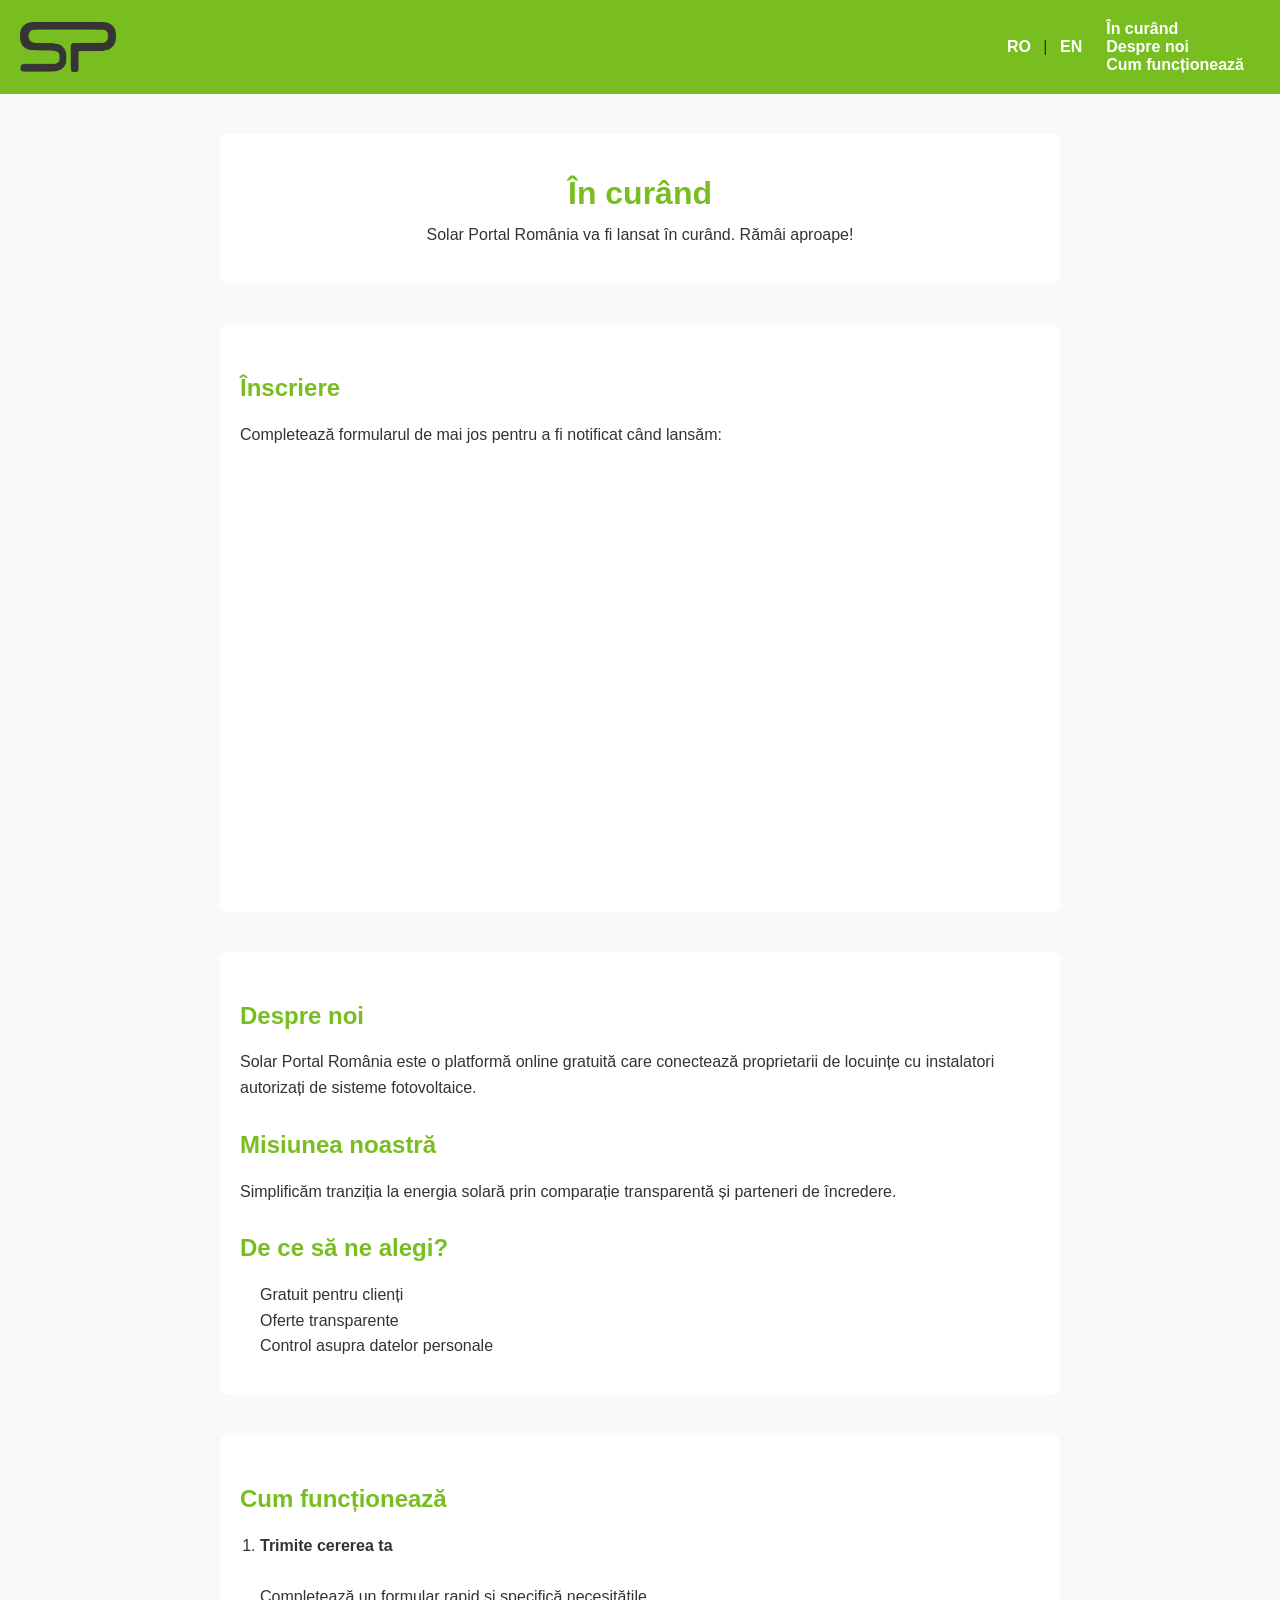
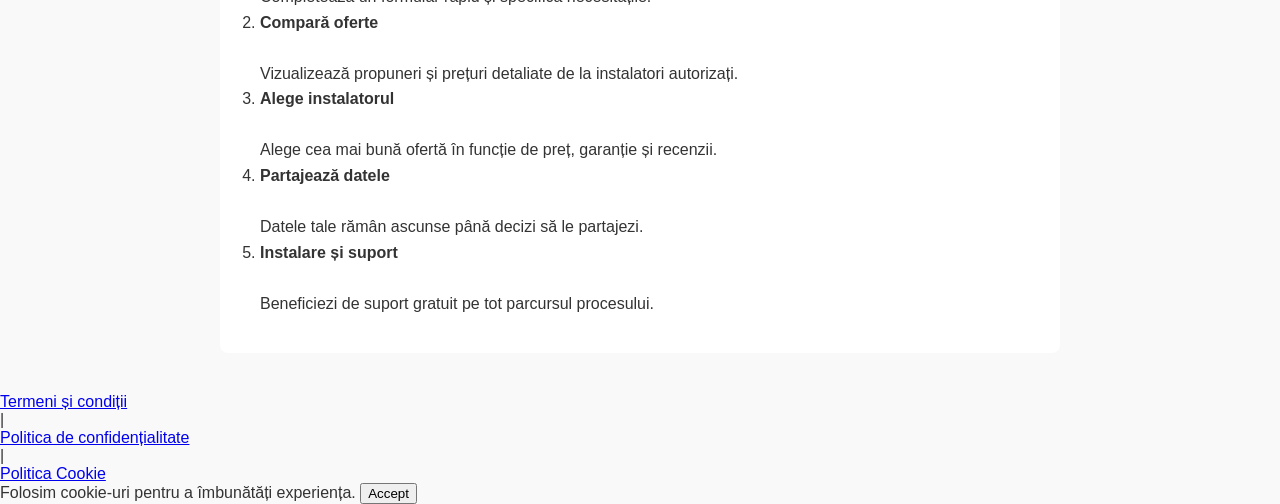
==== index5.html @ d9ca124c "Rename index.html to index5.html" ====
<!DOCTYPE html>
<!-- File: index.html -->
<html lang="ro">
<head>
  <meta charset="UTF-8">
  <meta name="viewport" content="width=device-width,initial-scale=1">
  <title>Solar Portal România</title>
  <style>
    :root {
      --brand-green: #78BE20;
      --bg-light: #f9f9f9;
      --text-dark: #333;
      --text-light: #fff;
    }
    body {
      margin: 0;
      font-family: Arial, sans-serif;
      background: var(--bg-light);
      color: var(--text-dark);
    }
    header {
      background: var(--brand-green);
      padding: 20px;
      display: flex;
      align-items: center;
      justify-content: space-between;
      position: sticky;
      top: 0;
    }
    header img {
      height: 50px;
    }
    nav {
      display: flex;
      align-items: center;
    }
    .lang-switch a {
      margin: 0 0.5rem;
      text-decoration: none;
      color: var(--text-light);
      font-weight: bold;
      cursor: pointer;
    }
    .links a {
      margin: 0 1rem;
      text-decoration: none;
      color: var(--text-light);
      font-weight: bold;
    }
    .section {
      max-width: 800px;
      margin: 40px auto;
      padding: 20px;
      background: #fff;
      border-radius: 8px;
    }
    h1, h2 {
      color: var(--brand-green);
    }
    h1 {
      font-size: 2em;
      margin-bottom: 10px;
      text-align: center;
    }
    h2 {
      font-size: 1.5em;
      margin-top: 30px;
    }
    p, ul, ol {
      line-height: 1.6;
      margin-top: 10px;
    }
    ul, ol {
      padding-left: 20px;
    }
    /* Language visibility */
    .ro { display: block; }
    .en { display: none; }
  </style>
  <script>
    function switchLang(lang) {
      document.documentElement.lang = lang;
      document.querySelectorAll('.ro').forEach(el => el.style.display = lang === 'ro' ? 'block' : 'none');
      document.querySelectorAll('.en').forEach(el => el.style.display = lang === 'en' ? 'block' : 'none');
    }
    window.addEventListener('DOMContentLoaded', () => switchLang('ro'));
  </script>
</head>
<body>
  <header>
    <img src="assets/logo1.png" alt="Solar Portal România Logo">
    <nav>
      <div class="lang-switch">
        <a onclick="switchLang('ro')">RO</a> |
        <a onclick="switchLang('en')">EN</a>
      </div>
      <div class="links">
        <a href="#coming" class="ro">În curând</a>
        <a href="#coming" class="en">Coming Soon</a>
        <a href="#about" class="ro">Despre noi</a>
        <a href="#about" class="en">About Us</a>
        <a href="#how-it-works" class="ro">Cum funcționează</a>
        <a href="#how-it-works" class="en">How It Works</a>
      </div>
    </nav>
  </header>

  <div id="coming" class="section">
    <h1 class="ro">În curând</h1>
    <h1 class="en">Coming Soon</h1>
    <p class="ro",  style="text-align: center">Solar Portal România va fi lansat în curând. Rămâi aproape!</p>
    <p class="en", style="text-align: center">Solar Portal Romania is launching shortly. Stay tuned!</p>
  </div>
  
 <!-- Sign-up / Form Section -->
  <div id="signup" class="section">
    <h2 class="ro">Înscriere</h2>
    <h2 class="en">Sign Up</h2>
    <p class="ro">Completează formularul de mai jos pentru a fi notificat când lansăm:</p>
    <p class="en">Fill out the form below to get notified when we launch:</p>
    <!-- Embed your form here -->
    <div id="form-embed">
      <iframe data-tally-src="https://tally.so/embed/3xLEav?alignLeft=1&hideTitle=1&transparentBackground=1&dynamicHeight=1" loading="lazy" width="100%" height="424" frameborder="0" marginheight="0" marginwidth="0" title="null"></iframe>
<script>var d=document,w="https://tally.so/widgets/embed.js",v=function(){"undefined"!=typeof Tally?Tally.loadEmbeds():d.querySelectorAll("iframe[data-tally-src]:not([src])").forEach((function(e){e.src=e.dataset.tallySrc}))};if("undefined"!=typeof Tally)v();else if(d.querySelector('script[src="'+w+'"]')==null){var s=d.createElement("script");s.src=w,s.onload=v,s.onerror=v,d.body.appendChild(s);}</script>
    </div>
  </div>
  
  <div id="about" class="section">
    <h2 class="ro">Despre noi</h2>
    <h2 class="en">About Us</h2>
    <p class="ro">Solar Portal România este o platformă online gratuită care conectează proprietarii de locuințe cu instalatori autorizați de sisteme fotovoltaice.</p>
    <p class="en">Solar Portal Romania is a free online platform connecting homeowners with certified solar installers.</p>
    <h2 class="ro">Misiunea noastră</h2>
    <h2 class="en">Our Mission</h2>
    <p class="ro">Simplificăm tranziția la energia solară prin comparație transparentă și parteneri de încredere.</p>
    <p class="en">We simplify the transition to solar power through transparent comparison and trusted partners.</p>
    <h2 class="ro">De ce să ne alegi?</h2>
    <h2 class="en">Why Choose Us?</h2>
    <ul>
      <li class="ro">Gratuit pentru clienți</li>
      <li class="en">Free for customers</li>
      <li class="ro">Oferte transparente</li>
      <li class="en">Transparent quotes</li>
      <li class="ro">Control asupra datelor personale</li>
      <li class="en">Data privacy control</li>
    </ul>
  </div>

  <div id="how-it-works" class="section">
    <h2 class="ro">Cum funcționează</h2>
    <h2 class="en">How It Works</h2>
    <ol>
      <li><strong class="ro">Trimite cererea ta</strong><strong class="en">Submit your request</strong><br>
          <span class="ro">Completează un formular rapid și specifică necesitățile.</span>
          <span class="en">Fill out a quick form and specify your needs.</span>
      </li>
      <li><strong class="ro">Compară oferte</strong><strong class="en">Compare quotes</strong><br>
          <span class="ro">Vizualizează propuneri și prețuri detaliate de la instalatori autorizați.</span>
          <span class="en">View detailed proposals and prices from certified installers.</span>
      </li>
      <li><strong class="ro">Alege instalatorul</strong><strong class="en">Choose installer</strong><br>
          <span class="ro">Alege cea mai bună ofertă în funcție de preț, garanție și recenzii.</span>
          <span class="en">Select the best match based on price, warranty, and reviews.</span>
      </li>
      <li><strong class="ro">Partajează datele</strong><strong class="en">Share your data</strong><br>
          <span class="ro">Datele tale rămân ascunse până decizi să le partajezi.</span>
          <span class="en">Your contact details remain hidden until you decide to share.</span>
      </li>
      <li><strong class="ro">Instalare și suport</strong><strong class="en">Installation & support</strong><br>
          <span class="ro">Beneficiezi de suport gratuit pe tot parcursul procesului.</span>
          <span class="en">Get your panels installed and enjoy free guidance throughout.</span>
      </li>
    </ol>
  </div>
    <!-- Footer with legal links -->
  <footer>
    <a href="terms.html" class="ro">Termeni și condiții</a><a href="terms-en.html" class="en">Terms & Conditions</a> |
    <a href="privacy.html" class="ro">Politica de confidențialitate</a><a href="privacy-en.html" class="en">Privacy Policy</a> |
    <a href="cookie-policy.html" class="ro">Politica Cookie</a><a href="cookie-policy-en.html" class="en">Cookie Policy</a>
  </footer>

  <!-- Cookie Consent Banner -->
  <div id="cookie-banner">
    <span class="ro">Folosim cookie-uri pentru a îmbunătăți experiența. <button onclick="acceptCookies()">Accept</button></span>
    <span class="en">We use cookies to improve experience. <button onclick="acceptCookies()">Accept</button></span>
  </div>
</body>
</html>
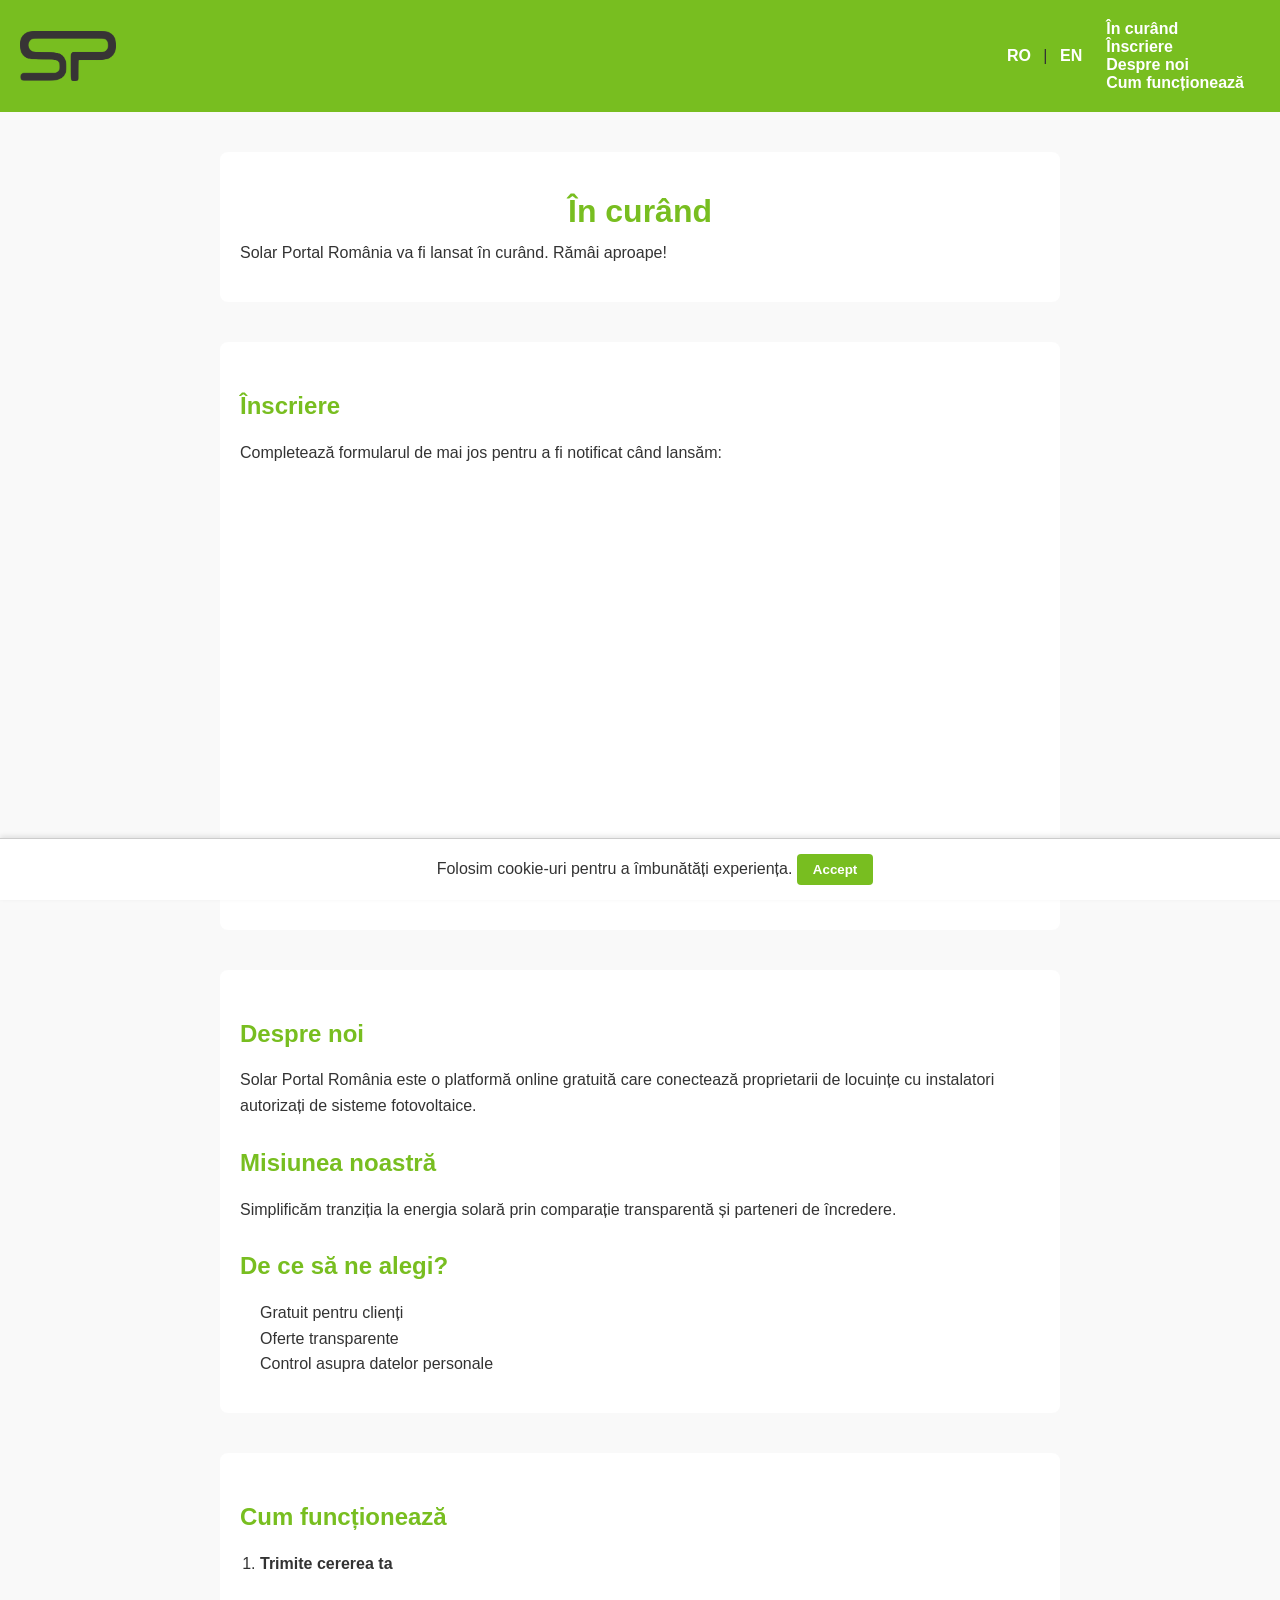
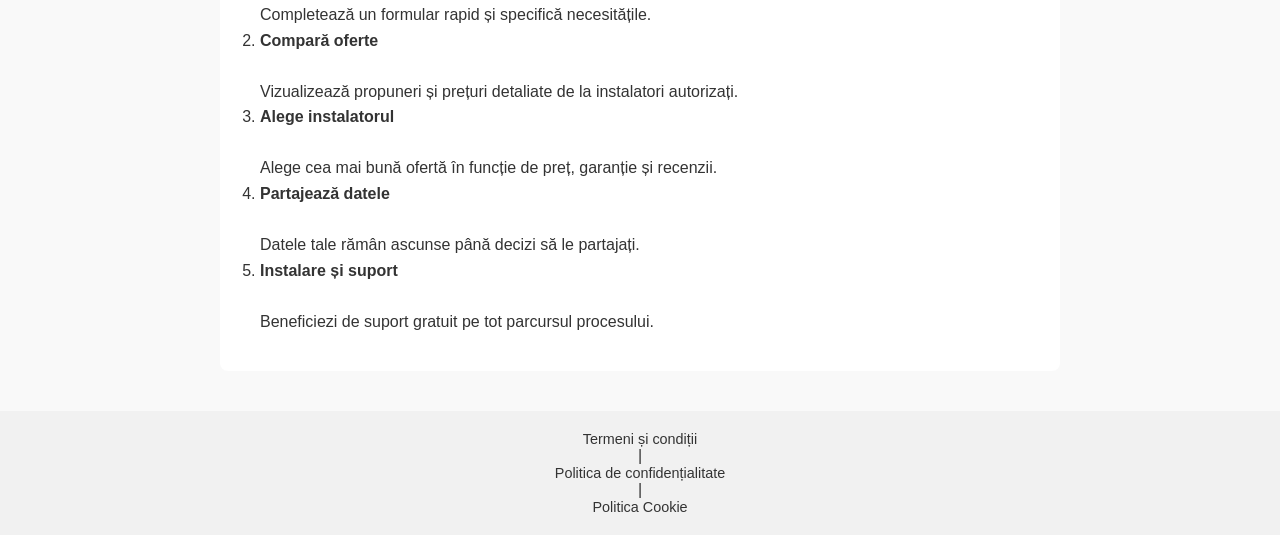
==== commit cf9f1ea6: "Update index5.html" ====
--- a/index5.html
+++ b/index5.html
@@ -6,76 +6,27 @@
   <meta name="viewport" content="width=device-width,initial-scale=1">
   <title>Solar Portal România</title>
   <style>
-    :root {
-      --brand-green: #78BE20;
-      --bg-light: #f9f9f9;
-      --text-dark: #333;
-      --text-light: #fff;
-    }
-    body {
-      margin: 0;
-      font-family: Arial, sans-serif;
-      background: var(--bg-light);
-      color: var(--text-dark);
-    }
-    header {
-      background: var(--brand-green);
-      padding: 20px;
-      display: flex;
-      align-items: center;
-      justify-content: space-between;
-      position: sticky;
-      top: 0;
-    }
-    header img {
-      height: 50px;
-    }
-    nav {
-      display: flex;
-      align-items: center;
-    }
-    .lang-switch a {
-      margin: 0 0.5rem;
-      text-decoration: none;
-      color: var(--text-light);
-      font-weight: bold;
-      cursor: pointer;
-    }
-    .links a {
-      margin: 0 1rem;
-      text-decoration: none;
-      color: var(--text-light);
-      font-weight: bold;
-    }
-    .section {
-      max-width: 800px;
-      margin: 40px auto;
-      padding: 20px;
-      background: #fff;
-      border-radius: 8px;
-    }
-    h1, h2 {
-      color: var(--brand-green);
-    }
-    h1 {
-      font-size: 2em;
-      margin-bottom: 10px;
-      text-align: center;
-    }
-    h2 {
-      font-size: 1.5em;
-      margin-top: 30px;
-    }
-    p, ul, ol {
-      line-height: 1.6;
-      margin-top: 10px;
-    }
-    ul, ol {
-      padding-left: 20px;
-    }
+    :root { --brand-green: #78BE20; --bg-light: #f9f9f9; --text-dark: #333; --text-light: #fff; }
+    body { margin: 0; font-family: Arial, sans-serif; background: var(--bg-light); color: var(--text-dark); }
+    header { background: var(--brand-green); padding: 20px; display: flex; align-items: center; justify-content: space-between; position: sticky; top: 0; }
+    header img { height: 50px; }
+    nav { display: flex; align-items: center; }
+    .lang-switch a { margin: 0 0.5rem; color: var(--text-light); font-weight: bold; text-decoration: none; cursor: pointer; }
+    .links a { margin: 0 1rem; color: var(--text-light); font-weight: bold; text-decoration: none; }
+    .section { max-width: 800px; margin: 40px auto; padding: 20px; background: #fff; border-radius: 8px; }
+    h1, h2 { color: var(--brand-green); }
+    h1 { font-size: 2em; margin-bottom: 10px; text-align: center; }
+    h2 { font-size: 1.5em; margin-top: 30px; }
+    p, ul, ol { line-height: 1.6; margin-top: 10px; }
+    ul, ol { padding-left: 20px; }
     /* Language visibility */
     .ro { display: block; }
     .en { display: none; }
+    /* Cookie banner */
+    #cookie-banner { display: none; position: fixed; bottom: 0; width: 100%; background: #fff; border-top: 1px solid #ccc; padding: 15px; text-align: center; box-shadow: 0 -2px 5px rgba(0,0,0,0.1); }
+    #cookie-banner button { background: var(--brand-green); color: #fff; border: none; padding: 8px 16px; border-radius: 4px; cursor: pointer; font-weight: bold; }
+    footer { background: #f1f1f1; padding: 20px; text-align: center; }
+    footer a { margin: 0 10px; color: var(--text-dark); text-decoration: none; font-size: 0.9em; }
   </style>
   <script>
     function switchLang(lang) {
@@ -83,7 +34,23 @@
       document.querySelectorAll('.ro').forEach(el => el.style.display = lang === 'ro' ? 'block' : 'none');
       document.querySelectorAll('.en').forEach(el => el.style.display = lang === 'en' ? 'block' : 'none');
     }
-    window.addEventListener('DOMContentLoaded', () => switchLang('ro'));
+    function setCookie(name, value, days) {
+      const d = new Date(); d.setTime(d.getTime() + (days*24*60*60*1000));
+      document.cookie = `${name}=${value};expires=${d.toUTCString()};path=/`;
+    }
+    function getCookie(name) {
+      const match = document.cookie.match(new RegExp('(^| )'+name+'=([^;]+)')); return match ? match[2] : '';
+    }
+    function acceptCookies() {
+      setCookie('cookie_consent', 'true', 365);
+      document.getElementById('cookie-banner').style.display = 'none';
+    }
+    window.addEventListener('DOMContentLoaded', () => {
+      switchLang('ro');
+      if (getCookie('cookie_consent') !== 'true') {
+        document.getElementById('cookie-banner').style.display = 'block';
+      }
+    });
   </script>
 </head>
 <body>
@@ -91,88 +58,60 @@
     <img src="assets/logo1.png" alt="Solar Portal România Logo">
     <nav>
       <div class="lang-switch">
-        <a onclick="switchLang('ro')">RO</a> |
-        <a onclick="switchLang('en')">EN</a>
+        <a onclick="switchLang('ro')">RO</a> | <a onclick="switchLang('en')">EN</a>
       </div>
       <div class="links">
-        <a href="#coming" class="ro">În curând</a>
-        <a href="#coming" class="en">Coming Soon</a>
-        <a href="#about" class="ro">Despre noi</a>
-        <a href="#about" class="en">About Us</a>
-        <a href="#how-it-works" class="ro">Cum funcționează</a>
-        <a href="#how-it-works" class="en">How It Works</a>
+        <a href="#coming" class="ro">În curând</a><a href="#coming" class="en">Coming Soon</a>
+        <a href="#signup" class="ro">Înscriere</a><a href="#signup" class="en">Sign Up</a>
+        <a href="#about" class="ro">Despre noi</a><a href="#about" class="en">About Us</a>
+        <a href="#how-it-works" class="ro">Cum funcționează</a><a href="#how-it-works" class="en">How It Works</a>
       </div>
     </nav>
   </header>
 
   <div id="coming" class="section">
-    <h1 class="ro">În curând</h1>
-    <h1 class="en">Coming Soon</h1>
-    <p class="ro",  style="text-align: center">Solar Portal România va fi lansat în curând. Rămâi aproape!</p>
-    <p class="en", style="text-align: center">Solar Portal Romania is launching shortly. Stay tuned!</p>
+    <h1 class="ro">În curând</h1><h1 class="en">Coming Soon</h1>
+    <p class="ro">Solar Portal România va fi lansat în curând. Rămâi aproape!</p><p class="en">Solar Portal Romania is launching shortly. Stay tuned!</p>
   </div>
-  
- <!-- Sign-up / Form Section -->
+
+  <!-- Sign-up / Form Section -->
   <div id="signup" class="section">
-    <h2 class="ro">Înscriere</h2>
-    <h2 class="en">Sign Up</h2>
-    <p class="ro">Completează formularul de mai jos pentru a fi notificat când lansăm:</p>
-    <p class="en">Fill out the form below to get notified when we launch:</p>
-    <!-- Embed your form here -->
-    <div id="form-embed">
-      <iframe data-tally-src="https://tally.so/embed/3xLEav?alignLeft=1&hideTitle=1&transparentBackground=1&dynamicHeight=1" loading="lazy" width="100%" height="424" frameborder="0" marginheight="0" marginwidth="0" title="null"></iframe>
-<script>var d=document,w="https://tally.so/widgets/embed.js",v=function(){"undefined"!=typeof Tally?Tally.loadEmbeds():d.querySelectorAll("iframe[data-tally-src]:not([src])").forEach((function(e){e.src=e.dataset.tallySrc}))};if("undefined"!=typeof Tally)v();else if(d.querySelector('script[src="'+w+'"]')==null){var s=d.createElement("script");s.src=w,s.onload=v,s.onerror=v,d.body.appendChild(s);}</script>
-    </div>
+    <h2 class="ro">Înscriere</h2><h2 class="en">Sign Up</h2>
+    <p class="ro">Completează formularul de mai jos pentru a fi notificat când lansăm:</p><p class="en">Fill out the form below to get notified when we launch:</p>
+    <div id="form-embed"><iframe data-tally-src="https://tally.so/embed/3xLEav?alignLeft=1&hideTitle=1&transparentBackground=1&dynamicHeight=1" loading="lazy" width="100%" height="424" frameborder="0" marginheight="0" marginwidth="0" title="null"></iframe>
+<script>var d=document,w="https://tally.so/widgets/embed.js",v=function(){"undefined"!=typeof Tally?Tally.loadEmbeds():d.querySelectorAll("iframe[data-tally-src]:not([src])").forEach((function(e){e.src=e.dataset.tallySrc}))};if("undefined"!=typeof Tally)v();else if(d.querySelector('script[src="'+w+'"]')==null){var s=d.createElement("script");s.src=w,s.onload=v,s.onerror=v,d.body.appendChild(s);}</script></div>
   </div>
-  
+
   <div id="about" class="section">
-    <h2 class="ro">Despre noi</h2>
-    <h2 class="en">About Us</h2>
-    <p class="ro">Solar Portal România este o platformă online gratuită care conectează proprietarii de locuințe cu instalatori autorizați de sisteme fotovoltaice.</p>
-    <p class="en">Solar Portal Romania is a free online platform connecting homeowners with certified solar installers.</p>
-    <h2 class="ro">Misiunea noastră</h2>
-    <h2 class="en">Our Mission</h2>
-    <p class="ro">Simplificăm tranziția la energia solară prin comparație transparentă și parteneri de încredere.</p>
-    <p class="en">We simplify the transition to solar power through transparent comparison and trusted partners.</p>
-    <h2 class="ro">De ce să ne alegi?</h2>
-    <h2 class="en">Why Choose Us?</h2>
+    <h2 class="ro">Despre noi</h2><h2 class="en">About Us</h2>
+    <p class="ro">Solar Portal România este o platformă online gratuită care conectează proprietarii de locuințe cu instalatori autorizați de sisteme fotovoltaice.</p><p class="en">Solar Portal Romania is a free online platform connecting homeowners with certified solar installers.</p>
+    <h2 class="ro">Misiunea noastră</h2><h2 class="en">Our Mission</h2>
+    <p class="ro">Simplificăm tranziția la energia solară prin comparație transparentă și parteneri de încredere.</p><p class="en">We simplify the transition to solar power through transparent comparison and trusted partners.</p>
+    <h2 class="ro">De ce să ne alegi?</h2><h2 class="en">Why Choose Us?</h2>
     <ul>
-      <li class="ro">Gratuit pentru clienți</li>
-      <li class="en">Free for customers</li>
-      <li class="ro">Oferte transparente</li>
-      <li class="en">Transparent quotes</li>
-      <li class="ro">Control asupra datelor personale</li>
-      <li class="en">Data privacy control</li>
+      <li class="ro">Gratuit pentru clienți</li><li class="en">Free for customers</li>
+      <li class="ro">Oferte transparente</li><li class="en">Transparent quotes</li>
+      <li class="ro">Control asupra datelor personale</li><li class="en">Data privacy control</li>
     </ul>
   </div>
 
   <div id="how-it-works" class="section">
-    <h2 class="ro">Cum funcționează</h2>
-    <h2 class="en">How It Works</h2>
+    <h2 class="ro">Cum funcționează</h2><h2 class="en">How It Works</h2>
     <ol>
       <li><strong class="ro">Trimite cererea ta</strong><strong class="en">Submit your request</strong><br>
-          <span class="ro">Completează un formular rapid și specifică necesitățile.</span>
-          <span class="en">Fill out a quick form and specify your needs.</span>
-      </li>
+        <span class="ro">Completează un formular rapid și specifică necesitățile.</span><span class="en">Fill out a quick form and specify your needs.</span></li>
       <li><strong class="ro">Compară oferte</strong><strong class="en">Compare quotes</strong><br>
-          <span class="ro">Vizualizează propuneri și prețuri detaliate de la instalatori autorizați.</span>
-          <span class="en">View detailed proposals and prices from certified installers.</span>
-      </li>
+        <span class="ro">Vizualizează propuneri și prețuri detaliate de la instalatori autorizați.</span><span class="en">View detailed proposals and prices from certified installers.</span></li>
       <li><strong class="ro">Alege instalatorul</strong><strong class="en">Choose installer</strong><br>
-          <span class="ro">Alege cea mai bună ofertă în funcție de preț, garanție și recenzii.</span>
-          <span class="en">Select the best match based on price, warranty, and reviews.</span>
-      </li>
+        <span class="ro">Alege cea mai bună ofertă în funcție de preț, garanție și recenzii.</span><span class="en">Select the best match based on price, warranty, and reviews.</span></li>
       <li><strong class="ro">Partajează datele</strong><strong class="en">Share your data</strong><br>
-          <span class="ro">Datele tale rămân ascunse până decizi să le partajezi.</span>
-          <span class="en">Your contact details remain hidden until you decide to share.</span>
-      </li>
+        <span class="ro">Datele tale rămân ascunse până decizi să le partajați.</span><span class="en">Your contact details remain hidden until you decide to share.</span></li>
       <li><strong class="ro">Instalare și suport</strong><strong class="en">Installation & support</strong><br>
-          <span class="ro">Beneficiezi de suport gratuit pe tot parcursul procesului.</span>
-          <span class="en">Get your panels installed and enjoy free guidance throughout.</span>
-      </li>
+        <span class="ro">Beneficiezi de suport gratuit pe tot parcursul procesului.</span><span class="en">Get your panels installed and enjoy free guidance throughout.</span></li>
     </ol>
   </div>
-    <!-- Footer with legal links -->
+
+  <!-- Footer with legal links -->
   <footer>
     <a href="terms.html" class="ro">Termeni și condiții</a><a href="terms-en.html" class="en">Terms & Conditions</a> |
     <a href="privacy.html" class="ro">Politica de confidențialitate</a><a href="privacy-en.html" class="en">Privacy Policy</a> |
